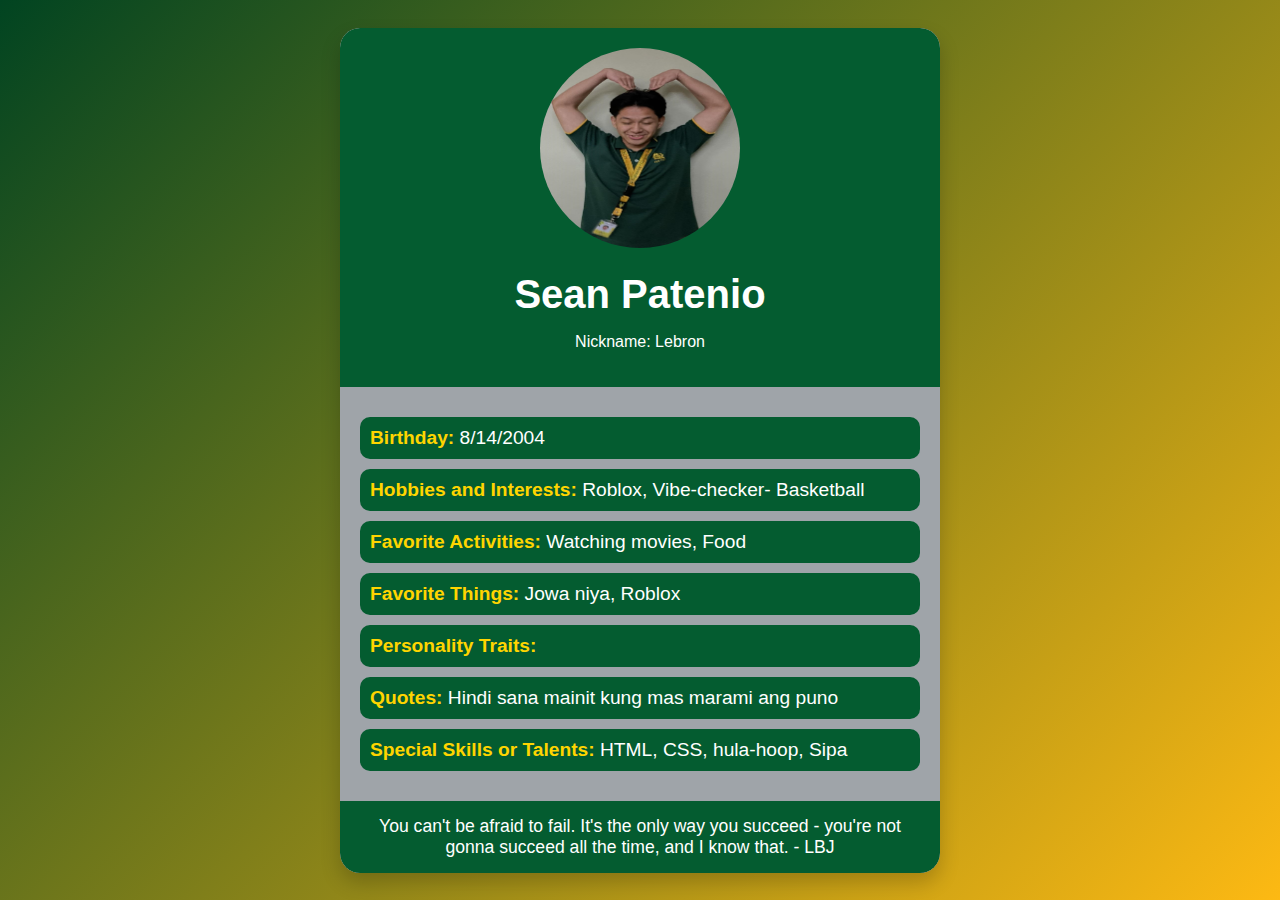
==== CortezJustin/Lebron_internal.html @ 8fb75c95 "1" ====
<!DOCTYPE html>
<html lang="en">
<head>
    <meta charset="UTF-8">
    <meta name="viewport" content="width=device-width, initial-scale=1.0">
    <title>Infographic: Sean Patenio</title>
    <style>
        body {
            font-family: 'Comic Sans MS', cursive, sans-serif;
            background: linear-gradient(135deg, #014421 0%, #fdb913 100%);
            margin: 0;
            padding: 0;
            display: flex;
            justify-content: center;
            align-items: center;
            min-height: 100vh; 
        }
        .infographic {
            background-color: #9fa4a9;
            border-radius: 20px;
            box-shadow: 0 10px 20px rgba(0, 0, 0, 0.2);
            width: 80%;
            max-width: 600px;
            margin: 20px;
            overflow: hidden; 
        }
        .header {
            background-color: #045c30;
            color: white;
            padding: 20px;
            border-top-left-radius: 20px;
            border-top-right-radius: 20px;
            text-align: center;
        }
        .header img {
            width: 200px; 
            height: 200px;
            border-radius: 50%;
            margin-bottom: 10px;
        }
        .header h1 {
            margin: 10px 0 0 0;
            font-size: 2.5em;
        }
        .content {
            padding: 20px;
            text-align: left; 
        }
        .content div {
            background: #045c30;
            color: white;
            padding: 10px;
            margin: 10px 0;
            border-radius: 10px;
            font-size: 1.2em;
        }
        .footer {
            background-color: #045c30;
            color: white;
            padding: 15px;
            border-bottom-left-radius: 20px;
            border-bottom-right-radius: 20px;
            text-align: center;
        }

        @media only screen and (max-width: 768px) {
            .infographic {
                width: 95%; 
            }
        }
    </style>
</head>
<body>
    <div class="infographic">
        <div class="header">
            <img src="SEAN.jpg" alt="Sean Patenio">
            <h1>Sean Patenio</h1>
            <p>Nickname: Lebron</p>
        </div>
        <div class="content">
            <div><span style="font-weight: bold; color: #ffd500;">Birthday:</span> 8/14/2004</div>
            <div><span style="font-weight: bold; color: #ffd500;">Hobbies and Interests:</span> Roblox, Vibe-checker- Basketball</div>
            <div><span style="font-weight: bold; color: #ffd500;">Favorite Activities:</span> Watching movies, Food</div>
            <div><span style="font-weight: bold; color: #ffd500;">Favorite Things:</span> Jowa niya, Roblox</div>
            <div><span style="font-weight: bold; color: #ffd500;">Personality Traits:</span></div>
            <div><span style="font-weight: bold; color: #ffd500;">Quotes:</span> Hindi sana mainit kung mas marami ang puno </div>
            <div><span style="font-weight: bold; color: #ffd500;">Special Skills or Talents:</span> HTML, CSS, hula-hoop, Sipa</div>
        </div>
        <div class="footer">
            <p style="margin: 0; font-size: 1.1em;">You can't be afraid to fail. It's the only way you succeed - you're not gonna succeed all the time, and I know that. - LBJ</p>
        </div>
    </div>
</body>
</html>
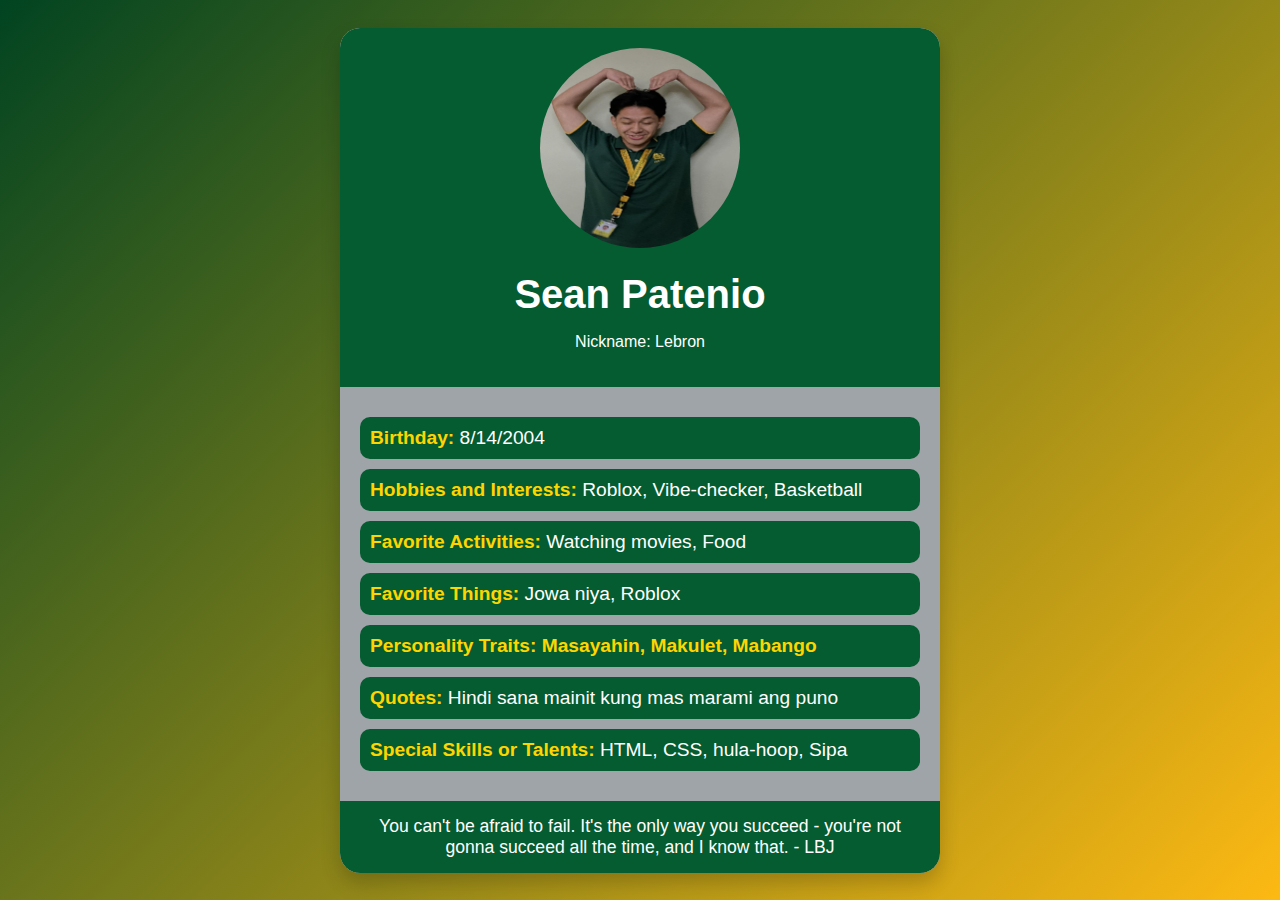
==== commit 8aeb424a: "1" ====
--- a/CortezJustin/Lebron_internal.html
+++ b/CortezJustin/Lebron_internal.html
@@ -79,10 +79,10 @@
         </div>
         <div class="content">
             <div><span style="font-weight: bold; color: #ffd500;">Birthday:</span> 8/14/2004</div>
-            <div><span style="font-weight: bold; color: #ffd500;">Hobbies and Interests:</span> Roblox, Vibe-checker- Basketball</div>
+            <div><span style="font-weight: bold; color: #ffd500;">Hobbies and Interests:</span> Roblox, Vibe-checker, Basketball</div>
             <div><span style="font-weight: bold; color: #ffd500;">Favorite Activities:</span> Watching movies, Food</div>
             <div><span style="font-weight: bold; color: #ffd500;">Favorite Things:</span> Jowa niya, Roblox</div>
-            <div><span style="font-weight: bold; color: #ffd500;">Personality Traits:</span></div>
+            <div><span style="font-weight: bold; color: #ffd500;">Personality Traits: Masayahin, Makulet, Mabango</span></div>
             <div><span style="font-weight: bold; color: #ffd500;">Quotes:</span> Hindi sana mainit kung mas marami ang puno </div>
             <div><span style="font-weight: bold; color: #ffd500;">Special Skills or Talents:</span> HTML, CSS, hula-hoop, Sipa</div>
         </div>
